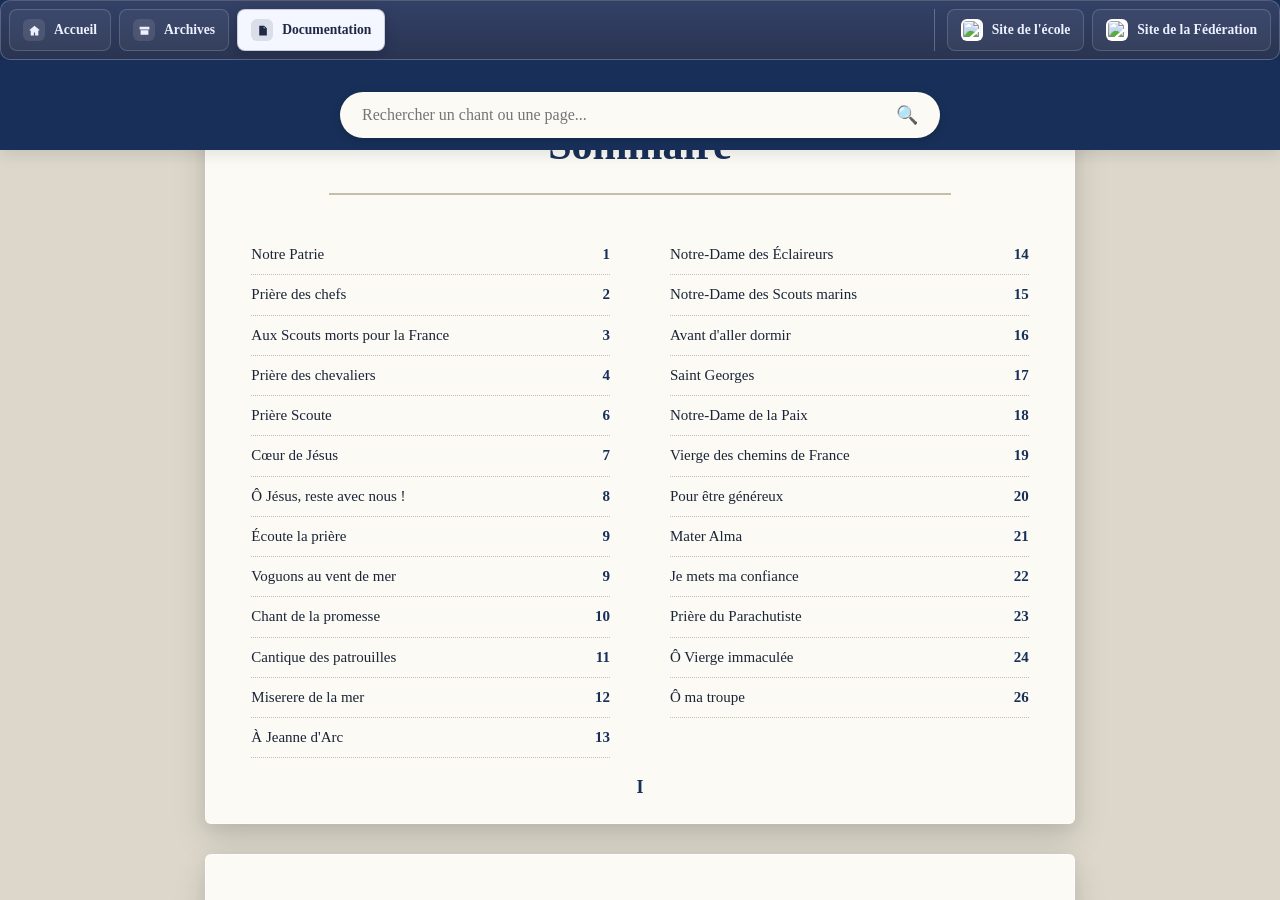
==== index.html @ a735a436 "Add files via upload" ====
<!DOCTYPE html>
<html lang="fr">
<head>
    <meta charset="UTF-8">
    <meta name="viewport" content="width=device-width, initial-scale=1.0">
    <title>Carnet de Chants</title>
    <link href="https://fonts.googleapis.com/css2?family=Cormorant+Garamond:wght@400;600;700&family=Inter:wght@400;500;600&display=swap" rel="stylesheet">
    <link rel="stylesheet" href="style.css">
</head>
<body>

    <div id="global-header">
        <!-- Navigation principale -->
        <nav class="wrap-nav" data-current-tab="" aria-label="Navigation principale">
          <div class="bar">
            <a class="tab" data-tab="accueil" href="https://sites.google.com/fsggb.fr/info/" target="_blank" rel="noopener">
              <span class="icon"><svg viewBox="0 0 24 24"><path d="M12 3.1 2.6 10.9l1.2 1.4L5 11.4V21h5.9v-5.4h2.2V21H19v-9.6l1.2.9 1.2-1.4z"/></svg></span>
              Accueil
            </a>
            <a class="tab" data-tab="archives" href="https://sites.google.com/fsggb.fr/archives" target="_blank" rel="noopener">
              <span class="icon"><svg viewBox="0 0 24 24"><path d="M3 5h18v5H3zm1.8 6.4h14.4V20H4.8zm3.1 2.5h8.2v1.9H7.9z"/></svg></span>
              Archives
            </a>
            <a class="tab active" data-tab="documentation" href="https://sites.google.com/fsggb.fr/documentation" target="_blank" rel="noopener">
              <span class="icon"><svg viewBox="0 0 24 24"><path d="M6 3h9l5 5v13H6zm8.2 1.9V8h3.1zM8.6 12h8v1.8h-8zm0 3.3h8v1.8h-8z"/></svg></span>
              Documentation
            </a>
            <div class="ext">
              <a class="tab" data-tab="ecole" href="https://www.saintjosephdescarmes.com/" target="_blank" rel="noopener">
                <img class="logo" src="https://static.wixstatic.com/media/c1f88d_ea9f645e9d5b4d5fb80744d1d2a43fbb~mv2.png/v1/fill/w_44,h_48,al_c,q_85,enc_avif,quality_auto/blason%20fond%20transparent_edited.png" alt="Logo école" loading="lazy" decoding="async" width="22" height="22">
                Site de l'école
              </a>
              <a class="tab" data-tab="federation" href="https://www.fsggb.fr/" target="_blank" rel="noopener">
                <img class="logo" src="https://lh3.googleusercontent.com/pw/AP1GczNBrfpjXkpFikCrTgKqBGB5MCIlU2fSS-lP45c-ID_UHqP3mad46USRfqCfzhE2JOVqt4RFVnNC8YI7zaskkyMTv8Zq28-xGaRh8cndsnmm9ZydS87qytOutC0ZYOpWlbBFKVQTRl_7G-W9Nv-JzvqJ=w299-h296-s-no-gm?authuser=0" alt="Logo Fédération" loading="lazy" decoding="async" width="22" height="22">
                Site de la Fédération
              </a>
            </div>
          </div>
        </nav>

        <!-- Barre de recherche -->
        <header class="search-bar">
            <div class="search-container">
                <input type="text" id="search-input" placeholder="Rechercher un chant ou une page...">
                <button id="search-btn">🔍</button>
            </div>
            <!-- Search Results (hidden by default) -->
            <div id="search-results" class="search-results hidden"></div>
        </header>
    </div>

    

    

    <!-- Modal pour afficher la vidéo YouTube -->
    <div id="youtube-modal" class="youtube-modal hidden">
        <div class="modal-content">
            <span id="close-modal" class="close-modal">&times;</span>
            <div id="modal-title" class="modal-title">Titre du chant</div>
            <div id="youtube-iframe-container" class="youtube-iframe-container"></div>
        </div>
    </div>

    <!-- Conteneur principal (scroll-snapping) -->
    <main id="book-container" class="book-container">
        <!-- Le sommaire et les pages seront injectés ici par app.js -->
    </main>

    <!-- Panneau de contrôle flottant -->
    <div id="floating-controls" class="floating-controls hidden-control">
        <div class="controls-current-song">
            <span class="music-icon">🎵</span>
            <span id="current-song-title">Sélectionnez un chant</span>
        </div>
        <div class="controls-buttons">
            <button id="floating-play-btn" class="control-btn-play" title="Écouter le chant actuel">
                <span>▶</span> Écouter
            </button>
            <div class="column-selector">
                <span class="selector-label">Colonnes :</span>
                <button class="col-btn active" data-cols="default">Auto</button>
                <button class="col-btn" data-cols="1">1</button>
                <button class="col-btn" data-cols="2">2</button>
                <button class="col-btn" data-cols="3">3</button>
            </div>
        </div>
    </div>

    <script src="https://www.youtube.com/iframe_api"></script>

    <script src="public/audio-map.js"></script>
    <script src="public/songs-index.js"></script>
    <script src="public/pages-index.js"></script>
    <script src="public/page-content.js"></script>
    
    <script src="app.js"></script>
</body>
</html>
---- style.css ----
:root {
    --bg-color: #dcd7ca; /* Fond de l'écran (hors page) : beige neutre et doux */
    --page-bg: #fcfaf5; /* Beige très clair pour la feuille de papier */
    --text-color: #1a2536; /* Bleu très foncé pour le texte */
    --accent-color: #183059; /* Bleu classique soutenu */
    --secondary-color: #c5bead; /* Beige sombre pour les bordures */
    --white: #ffffff;
    --font-title: 'Times New Roman', Times, 'Times New Roman PS', 'TimesNewRomanPSMT', serif;
    --font-text: 'Times New Roman', Times, 'Times New Roman PS', 'TimesNewRomanPSMT', serif;
}

* {
    box-sizing: border-box;
    margin: 0;
    padding: 0;
}

body {
    font-family: var(--font-text);
    background-color: var(--bg-color);
    color: var(--text-color);
    overflow: hidden; 
    height: 100vh;
}

/* Header & Search Bar */
.search-bar {
    width: 100%;
    background-color: var(--accent-color);
    padding: 12px 20px;
    display: flex;
    flex-direction: column;
    align-items: center;
}

.search-container {
    display: flex;
    width: 100%;
    max-width: 600px;
    background: var(--page-bg);
    border: 2px solid rgba(255,255,255,0.2);
    border-radius: 30px;
    overflow: hidden;
    box-shadow: 0 2px 10px rgba(0,0,0,0.2);
}

.search-container input {
    flex: 1;
    border: none;
    padding: 12px 20px;
    font-size: 16px;
    background: transparent;
    outline: none;
    color: var(--text-color);
    font-family: var(--font-text);
}

.search-container button {
    background: transparent;
    border: none;
    padding: 0 20px;
    cursor: pointer;
    font-size: 18px;
}

.search-results {
    position: absolute;
    top: 65px;
    width: calc(100% - 40px);
    max-width: 600px;
    background: var(--page-bg);
    border: 1px solid var(--secondary-color);
    border-radius: 12px;
    max-height: 350px;
    overflow-y: auto;
    box-shadow: 0 10px 25px rgba(0,0,0,0.2);
    z-index: 101;
}

.search-results.hidden {
    display: none;
}

.search-item {
    padding: 12px 20px;
    border-bottom: 1px solid var(--secondary-color);
    cursor: pointer;
    display: flex;
    justify-content: space-between;
    align-items: center;
    transition: background 0.2s;
}

.search-item:hover {
    background: rgba(0,0,0,0.03);
}

.search-item-title {
    font-weight: 500;
    font-size: 15px;
}

.search-item-page {
    font-size: 13px;
    color: var(--accent-color);
    font-weight: 700;
}

/* Audio Player */
.audio-player {
    width: 100%;
    max-width: 600px;
    background: var(--page-bg);
    color: var(--text-color);
    padding: 10px;
    border-radius: 8px;
    margin-top: 15px;
    position: relative;
    box-shadow: 0 4px 15px rgba(0,0,0,0.3);
}

.audio-player.hidden {
    display: none;
}

.audio-title {
    font-family: var(--font-title);
    font-size: 18px;
    text-align: center;
    margin-bottom: 8px;
    font-weight: bold;
    color: var(--accent-color);
}

.close-btn {
    position: absolute;
    top: 5px;
    right: 15px;
    background: none;
    border: none;
    color: var(--text-color);
    font-size: 24px;
    cursor: pointer;
}

.audio-controls {
    display: flex;
    justify-content: center;
    align-items: center;
    gap: 15px;
    padding-bottom: 5px;
}

.ctrl-btn {
    background: var(--accent-color);
    color: var(--white);
    border: none;
    border-radius: 50%;
    width: 35px;
    height: 35px;
    font-size: 16px;
    cursor: pointer;
    display: flex;
    justify-content: center;
    align-items: center;
    transition: transform 0.1s, background 0.2s;
}

.ctrl-btn:hover {
    transform: scale(1.05);
    background: #112544;
}

#audio-time {
    font-family: var(--font-text);
    font-size: 14px;
    font-weight: 500;
    color: var(--text-color);
    min-width: 80px;
    text-align: right;
}

/* Book Container with Scroll Snapping */
.book-container {
    height: 100vh;
    overflow-y: scroll;
    scroll-snap-type: y mandatory;
    padding-top: 140px; /* global header height + padding */
    padding-bottom: 40px;
    scroll-behavior: smooth;
}

/* Page Style (Encadré - Format A5 Paysage + 2cm de largeur) */
.page {
    width: 23cm;
    min-height: 14.8cm; /* A5 Paysage (14.8cm) */
    max-width: 95vw;
    margin: 30px auto;
    scroll-snap-align: center;
    padding: 35px 45px 55px 45px; /* Augmenté le padding bas pour la pagination */
    display: flex;
    flex-direction: column;
    position: relative;
    background-color: var(--page-bg);
    /* Effet papier premium avec relief */
    box-shadow: 0 15px 35px rgba(0,0,0,0.12), 0 5px 15px rgba(0,0,0,0.06);
    border: 1px solid rgba(255,255,255,0.7);
    border-radius: 6px;
    transition: transform 0.3s ease;
}

.page-content-wrapper {
    flex: 1;
    overflow-y: visible; /* Laisse le contenu s'étendre naturellement sans coupure ni scrollbar */
    padding-bottom: 10px;
    font-size: 15.5px;
    line-height: 1.55;
    display: flex;
    flex-direction: column;
    justify-content: center; /* Centrage vertical du chant */
}

/* Scrollbar très discrète pour le contenu interne */
.page-content-wrapper::-webkit-scrollbar {
    width: 4px;
}
.page-content-wrapper::-webkit-scrollbar-thumb {
    background-color: var(--secondary-color);
    border-radius: 4px;
}

/* Pagination en bas de page */
.page-number {
    position: absolute;
    bottom: 25px;
    left: 0;
    width: 100%;
    text-align: center;
    font-family: var(--font-title);
    font-size: 18px;
    color: var(--accent-color);
    font-weight: bold;
}

/* Sommaire avec 2 colonnes */
.sommaire-title {
    font-family: var(--font-title);
    font-size: 42px;
    text-align: center;
    color: var(--accent-color);
    margin-bottom: 40px;
    border-bottom: 2px solid var(--secondary-color);
    padding-bottom: 15px;
    width: 80%;
    margin-left: auto;
    margin-right: auto;
}

.sommaire-list {
    list-style: none;
    column-count: 2;
    column-gap: 60px;
}

/* Passer à 1 colonne sur petits écrans */
@media (max-width: 900px) {
    .sommaire-list {
        column-count: 1;
    }
    .page {
        aspect-ratio: auto;
        height: auto;
        min-height: 60vh;
        width: 95%;
        max-width: 100%;
        max-height: none;
        padding: 30px 20px 50px 20px; /* Augmenté padding bas pour pagination sur mobile */
        margin: 15px auto;
    }
    .page-content-wrapper {
        overflow-y: visible; /* Laisse le contenu s'étendre naturellement */
        justify-content: flex-start;
    }
}

.sommaire-item {
    display: flex;
    justify-content: space-between;
    padding: 8px 0;
    border-bottom: 1px dotted var(--secondary-color);
    break-inside: avoid; /* Évite de couper un élément entre deux colonnes */
    page-break-inside: avoid;
    align-items: baseline;
}

.sommaire-item a {
    color: var(--text-color);
    text-decoration: none;
    font-family: var(--font-text);
    font-size: 15px;
    transition: color 0.2s;
    flex: 1;
    padding-right: 10px;
}

.sommaire-item a:hover {
    color: var(--accent-color);
    font-weight: 600;
}

.sommaire-page {
    color: var(--accent-color);
    font-weight: 700;
    font-size: 15px;
}

/* Dynamic Classes from page-content.json */
.song-title {
    font-family: var(--font-title);
    font-size: 32px;
    text-align: center;
    color: var(--accent-color);
    margin: 25px 0 15px 0;
    cursor: pointer;
    text-decoration: none;
    display: block;
    transition: opacity 0.2s;
}
.song-title:hover {
    opacity: 0.7;
}

.citation {
    font-style: italic;
    color: #4a5568;
    text-align: center;
    margin-bottom: 25px;
    font-size: 15px;
    padding: 0 40px;
}

.owner-line {
    border-bottom: 1px solid var(--secondary-color);
    width: 40%;
    margin: 0 auto;
}

/* Boutons audio sous le titre */
.song-play-container {
    text-align: center;
    margin: -5px 0 15px 0;
}

.song-play-btn {
    background: transparent;
    border: 1px solid var(--accent-color);
    color: var(--accent-color);
    padding: 6px 15px;
    border-radius: 20px;
    cursor: pointer;
    font-size: 13.5px;
    font-family: var(--font-text);
    font-weight: bold;
    display: inline-flex;
    align-items: center;
    gap: 6px;
    transition: all 0.2s ease;
}

.song-play-btn span {
    font-size: 10px;
}

.song-play-btn:hover {
    background: var(--accent-color);
    color: var(--white);
    transform: scale(1.03);
}

.song-play-btn.search-btn {
    border-color: #5a6578;
    color: #5a6578;
}

.song-play-btn.search-btn:hover {
    background: #5a6578;
    color: var(--white);
    border-color: #5a6578;
}

/* Modal pour le lecteur YouTube */
.youtube-modal {
    position: fixed;
    top: 0;
    left: 0;
    width: 100vw;
    height: 100vh;
    background-color: rgba(15, 23, 42, 0.6); /* Fond sombre transparent */
    backdrop-filter: blur(8px); /* Effet flou glassmorphism */
    display: flex;
    justify-content: center;
    align-items: center;
    z-index: 1000;
    transition: opacity 0.3s ease;
}

.youtube-modal.hidden {
    display: none !important;
}

.modal-content {
    background-color: var(--page-bg);
    border-radius: 12px;
    max-width: 640px;
    width: 90%;
    box-shadow: 0 25px 50px rgba(0, 0, 0, 0.25);
    border: 1px solid rgba(255, 255, 255, 0.3);
    padding: 25px 30px 30px 30px;
    position: relative;
    animation: modalAppear 0.3s cubic-bezier(0.34, 1.56, 0.64, 1);
}

@keyframes modalAppear {
    from {
        transform: scale(0.92);
        opacity: 0;
    }
    to {
        transform: scale(1);
        opacity: 1;
    }
}

.close-modal {
    position: absolute;
    top: 15px;
    right: 20px;
    font-size: 28px;
    font-weight: bold;
    cursor: pointer;
    color: var(--text-color);
    transition: color 0.2s ease;
}

.close-modal:hover {
    color: #e53e3e;
}

.modal-title {
    font-family: var(--font-title);
    font-size: 24px;
    font-weight: bold;
    color: var(--accent-color);
    margin-bottom: 20px;
    padding-right: 30px;
    border-bottom: 1px solid var(--secondary-color);
    padding-bottom: 10px;
    text-align: center;
}

.youtube-iframe-container {
    width: 100%;
    aspect-ratio: 16 / 9;
    border-radius: 8px;
    overflow: hidden;
    background: #000;
    box-shadow: 0 4px 12px rgba(0, 0, 0, 0.15);
}

.section-divider {
    text-align: center;
    height: 100%;
    display: flex;
    flex-direction: column;
    justify-content: center;
    align-items: center;
}
.section-divider-title {
    font-family: var(--font-title);
    font-size: 46px;
    color: var(--accent-color);
    margin: 20px 0;
    letter-spacing: 2px;
}
.section-divider-line {
    border-bottom: 3px solid var(--accent-color);
    width: 150px;
    margin: 20px auto;
}

/* --- Structure interne des pages (Reprise stricte du PDF) --- */

/* Force single-column for pages where multi-column caused overflow */
.one-column {
    display: block !important;
    column-count: 1 !important;
    margin-top: 15px;
}
.one-column .column,
.one-column .col-3 {
    flex: none;
    width: 100%;
}

.two-columns, .columns, .two-column {
    column-count: 2;
    column-gap: 40px;
    margin-top: 15px;
    display: block;
}

.three-columns, .three-column {
    column-count: 3;
    column-gap: 20px;
    margin-top: 15px;
    display: block;
}

.column, .col-3 {
    flex: 1;
}

.refrain {
    font-style: italic;
    font-weight: 500;
    margin: 20px 0;
    padding-left: 30px;
    border-left: 3px solid var(--accent-color);
    color: #2d3748;
}

.refrain-label {
    display: block;
    font-weight: bold;
    margin-bottom: 5px;
    color: var(--accent-color);
}

.verse {
    margin-bottom: 20px;
    position: relative;
    padding-left: 30px;
}

.verse-number {
    position: absolute;
    left: 0;
    top: 0;
    font-weight: bold;
    color: var(--accent-color);
}

.bis {
    font-style: italic;
    color: #718096;
    margin-left: 10px;
}

.author {
    text-align: right;
    font-style: italic;
    font-size: 14px;
    color: #4a5568;
    margin-top: 20px;
}

.instruction {
    font-style: italic;
    font-weight: bold;
    color: #e53e3e;
    margin: 10px 0;
}

.prayer {
    text-align: center;
    margin: 20px 40px;
    font-family: var(--font-title);
    font-size: 18px;
    line-height: 1.6;
}

.song-separator {
    text-align: center;
    margin: 30px 0;
    color: var(--secondary-color);
}

.song-separator-icon {
    font-size: 24px;
}

.very-compact .verse {
    margin-bottom: 10px;
    line-height: 1.3;
}

/* Responsive columns */
@media (max-width: 900px) {
    .two-columns, .columns, .three-columns, .three-column, .two-column {
        flex-direction: column;
        gap: 15px;
    }
}

/* --- Dynamic Column Layout Switching --- */
.book-cols-1 .page:not(#sommaire):not([id^="sommaire"]):not(.section-page) .page-content-wrapper {
    column-count: 1 !important;
}

.book-cols-2 .page:not(#sommaire):not([id^="sommaire"]):not(.section-page) .page-content-wrapper {
    column-count: 2 !important;
    column-gap: 45px !important;
}

.book-cols-3 .page:not(#sommaire):not([id^="sommaire"]):not(.section-page) .page-content-wrapper {
    column-count: 3 !important;
    column-gap: 30px !important;
}

/* Ensure headings, play buttons, citations, etc. span all columns */
.book-cols-2 .song-title, .book-cols-3 .song-title,
.book-cols-2 .song-play-container, .book-cols-3 .song-play-container,
.book-cols-2 .citation, .book-cols-3 .citation,
.book-cols-2 .author, .book-cols-3 .author,
.book-cols-2 .owner-line, .book-cols-3 .owner-line,
.book-cols-2 .song-separator, .book-cols-3 .song-separator {
    column-span: all;
    -webkit-column-span: all;
}

/* Prevent list items, verses, refrains, etc. from breaking inside a column */
.book-cols-2 .verse, .book-cols-3 .verse,
.book-cols-2 .refrain, .book-cols-3 .refrain,
.book-cols-2 .prayer, .book-cols-3 .prayer {
    break-inside: avoid;
    -webkit-column-break-inside: avoid;
    page-break-inside: avoid;
}

/* Flatten hardcoded two-column structures when columns are explicitly overridden */
.book-cols-1 .two-columns, .book-cols-2 .two-columns, .book-cols-3 .two-columns,
.book-cols-1 .columns, .book-cols-2 .columns, .book-cols-3 .columns,
.book-cols-1 .two-column, .book-cols-2 .two-column, .book-cols-3 .two-column {
    display: block !important;
}
.book-cols-1 .column, .book-cols-2 .column, .book-cols-3 .column,
.book-cols-1 .col-3, .book-cols-2 .col-3, .book-cols-3 .col-3 {
    display: block !important;
    width: 100% !important;
}

/* --- Floating Controls Panel --- */
.floating-controls {
    position: fixed;
    bottom: 25px;
    right: 25px;
    background: rgba(252, 250, 245, 0.85); /* Page-bg with opacity */
    backdrop-filter: blur(12px);
    -webkit-backdrop-filter: blur(12px);
    border: 1px solid rgba(24, 48, 89, 0.2); /* Accent-color with opacity */
    border-radius: 16px;
    padding: 12px 18px;
    box-shadow: 0 10px 30px rgba(0, 0, 0, 0.12);
    z-index: 999;
    display: flex;
    flex-direction: column;
    gap: 8px;
    width: 320px;
    transition: all 0.3s ease;
    font-family: var(--font-text);
}

.floating-controls.hidden-control {
    opacity: 0;
    pointer-events: none;
    transform: translateY(20px);
}

.controls-current-song {
    display: flex;
    align-items: center;
    gap: 8px;
    border-bottom: 1px solid rgba(24, 48, 89, 0.1);
    padding-bottom: 6px;
}

.music-icon {
    font-size: 16px;
}

#current-song-title {
    font-family: var(--font-title);
    font-size: 14px;
    font-weight: bold;
    color: var(--accent-color);
    white-space: nowrap;
    overflow: hidden;
    text-overflow: ellipsis;
    flex: 1;
}

.controls-buttons {
    display: flex;
    align-items: center;
    justify-content: space-between;
    gap: 12px;
}

.control-btn-play {
    background: var(--accent-color);
    color: var(--white);
    border: none;
    border-radius: 20px;
    padding: 6px 14px;
    cursor: pointer;
    font-size: 13px;
    font-weight: bold;
    display: inline-flex;
    align-items: center;
    gap: 6px;
    transition: all 0.2s ease;
}

.control-btn-play:hover {
    background: #112544;
    transform: scale(1.03);
}

.column-selector {
    display: flex;
    align-items: center;
    gap: 3px;
    background: rgba(0, 0, 0, 0.04);
    padding: 2px;
    border-radius: 20px;
}

.selector-label {
    font-size: 11px;
    font-weight: bold;
    color: #5a6578;
    margin-left: 6px;
    margin-right: 4px;
}

.col-btn {
    background: transparent;
    border: none;
    padding: 3px 7px;
    font-size: 11px;
    font-weight: bold;
    color: var(--text-color);
    cursor: pointer;
    border-radius: 12px;
    transition: all 0.15s;
}

.col-btn:hover {
    background: rgba(0, 0, 0, 0.05);
}

.col-btn.active {
    background: var(--accent-color);
    color: var(--white);
}

@media (max-width: 600px) {
    .floating-controls {
        left: 20px;
        right: 20px;
        width: auto;
        bottom: 20px;
    }
}


/* --- Navigation Top Bar --- */
.wrap-nav {width:100%;overflow:hidden;margin-bottom:20px;}
.bar {display:flex;align-items:center;flex-wrap:nowrap;gap:8px;width:max-content;min-width:100%;padding:8px;border-radius:10px;border:1px solid rgba(255,255,255,.2);background:linear-gradient(180deg,#334167,#2a3452);box-shadow:0 8px 18px rgba(9,12,22,.22);transform-origin:left top}
.tab {display:inline-flex;align-items:center;gap:9px;padding:9px 13px;border-radius:8px;border:1px solid rgba(255,255,255,.16);background:rgba(255,255,255,.05);color:#edf1ff;text-decoration:none;font-weight:700;font-size:.85rem;white-space:nowrap}
.tab:hover {background:rgba(255,255,255,.14)}
.tab.active {background:#f4f7ff;color:#1f2944;border-color:rgba(34,44,69,.2);box-shadow:0 4px 12px rgba(6,11,24,.2)}
.icon {width:22px;height:22px;border-radius:6px;background:rgba(255,255,255,.1);display:inline-flex;align-items:center;justify-content:center;flex-shrink:0}
.tab.active .icon {background:rgba(34,44,69,.12)}
.icon svg {width:13px;height:13px;fill:currentColor}
.logo {width:22px;height:22px;padding:2px;border-radius:6px;object-fit:contain;background:#fff;flex-shrink:0}
.ext {margin-left:auto;padding-left:12px;border-left:1px solid rgba(255,255,255,.25);display:flex;gap:8px}

#global-header {
    position: fixed;
    top: 0;
    left: 0;
    width: 100%;
    z-index: 1000;
    background-color: var(--accent-color);
    box-shadow: 0 4px 15px rgba(0,0,0,0.1);
    display: flex;
    flex-direction: column;
}
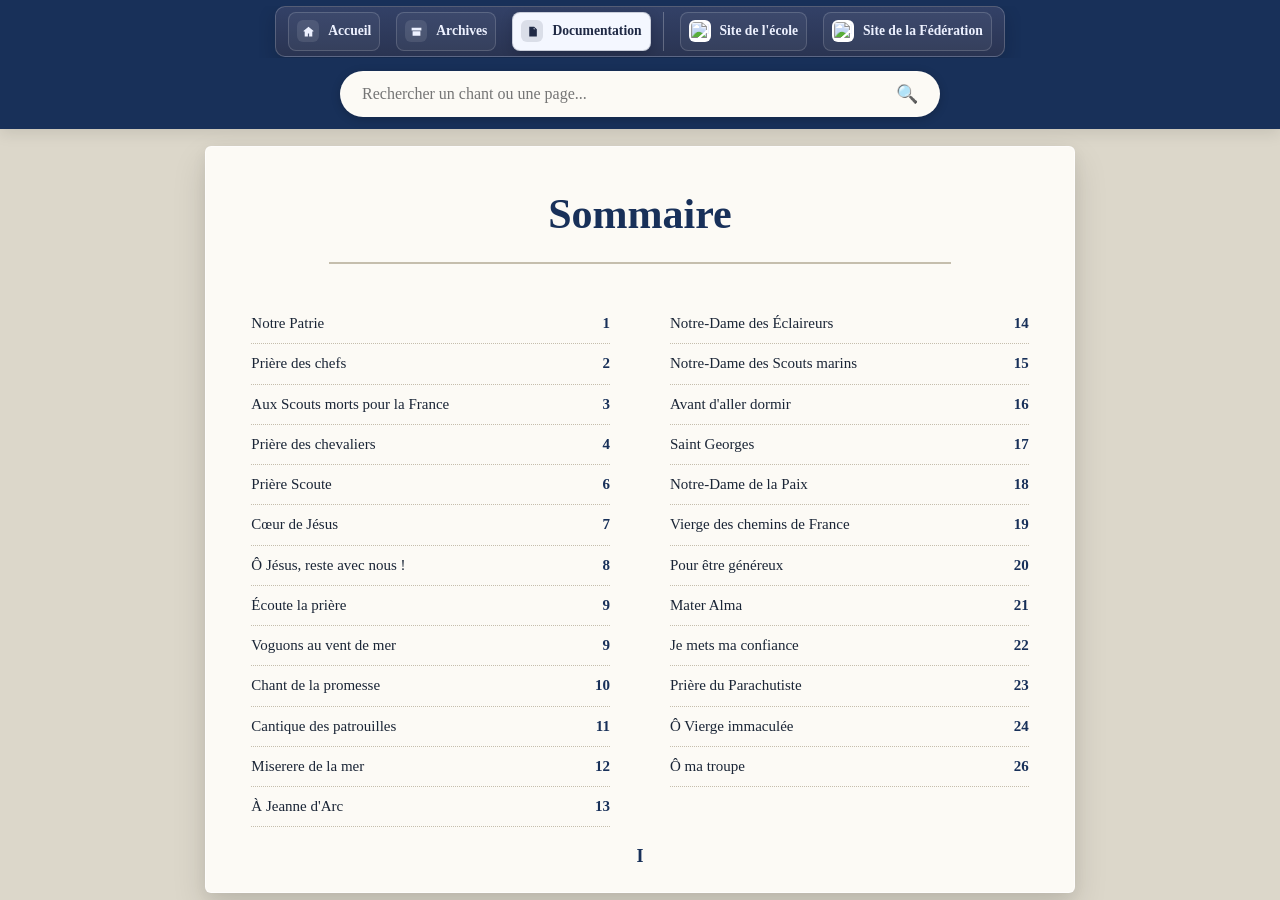
==== commit 71ce5c49: "Add files via upload" ====
--- a/index.html
+++ b/index.html
@@ -6,10 +6,32 @@
     <title>Carnet de Chants</title>
     <link href="https://fonts.googleapis.com/css2?family=Cormorant+Garamond:wght@400;600;700&family=Inter:wght@400;500;600&display=swap" rel="stylesheet">
     <link rel="stylesheet" href="style.css">
+    <style>
+      /* Use the same side spacing as the search bar and avoid a hard 100px margin.
+        Allow horizontal scrolling if tabs overflow so nothing gets hidden. */
+      /* Center the nav and give it a limited max width so it floats with side margins */
+      .wrap-nav { width: auto !important; padding: 0 1rem !important; margin: 0.35rem auto !important; box-sizing: border-box; }
+      .wrap-nav .bar { width: 100% !important; max-width: 1500px !important; margin: 0 auto !important; padding: 0.35rem 0.5rem !important; display: flex; align-items: center; justify-content: space-between; overflow-x: auto; -webkit-overflow-scrolling: touch; }
+
+      /* Reduce the space between the tab bar and the search bar */
+      .search-bar { margin-top: 0.25rem !important; padding-top: 0.25rem !important; }
+
+      /* Remove side padding on header container so nav reaches edges */
+      #global-header { padding-left: 0 !important; padding-right: 0 !important; }
+
+      /* Slightly tighten tab spacing and ensure tabs are visible (scroll if needed) */
+      .wrap-nav .bar .tab { margin: 0 0.25rem !important; padding: 0.45rem 0.5rem !important; white-space: nowrap; flex-shrink: 0; }
+    </style>
 </head>
 <body>
 
     <div id="global-header">
+        <!-- <h1 class="app-title" style="text-align:center; color:#ffffff; font-family:'Cormorant Garamond', serif; font-weight:800; font-size:3rem; margin:0.2rem 0;">
+          <span style="vertical-align:middle;">Carnet de Chants</span>
+        </h1>
+        <h2 class="app-title" style="text-align:center; color:#ffffff; font-family:'Cormorant Garamond', serif; font-weight:700; font-size:1rem; margin:0.2rem 0;">
+          <span style="vertical-align:middle;">Troupe Saint Elme</span>
+        </h2> -->
         <!-- Navigation principale -->
         <nav class="wrap-nav" data-current-tab="" aria-label="Navigation principale">
           <div class="bar">
@@ -95,5 +117,31 @@
     <script src="public/page-content.js"></script>
     
     <script src="app.js"></script>
+    <script>
+      (function adjustBookOffset(){
+        const header = document.getElementById('global-header');
+        const book = document.getElementById('book-container');
+        if (!header || !book) return;
+        function update(){
+          const h = Math.ceil(header.getBoundingClientRect().height);
+          // add small gap so the title isn't flush against the header
+          const gap = 8;
+          book.style.paddingTop = (h + gap) + 'px';
+          book.style.scrollPaddingTop = (h + gap) + 'px';
+        }
+        window.addEventListener('resize', update);
+        window.addEventListener('load', update);
+        document.addEventListener('DOMContentLoaded', update);
+        if (window.ResizeObserver) {
+          try {
+            const ro = new ResizeObserver(update);
+            ro.observe(header);
+          } catch (e) {
+            // ignore if ResizeObserver not available or errors
+          }
+        }
+        update();
+      })();
+    </script>
 </body>
 </html>
--- a/style.css
+++ b/style.css
@@ -1,4 +1,4 @@
-:root {
+ :root {
     --bg-color: #dcd7ca; /* Fond de l'écran (hors page) : beige neutre et doux */
     --page-bg: #fcfaf5; /* Beige très clair pour la feuille de papier */
     --text-color: #1a2536; /* Bleu très foncé pour le texte */
@@ -31,6 +31,7 @@
     display: flex;
     flex-direction: column;
     align-items: center;
+    position: relative;
 }
 
 .search-container {
@@ -65,8 +66,10 @@
 
 .search-results {
     position: absolute;
-    top: 65px;
-    width: calc(100% - 40px);
+    top: calc(100% + 8px);
+    left: 50%;
+    transform: translateX(-50%);
+    width: min(600px, calc(100% - 40px));
     max-width: 600px;
     background: var(--page-bg);
     border: 1px solid var(--secondary-color);
@@ -347,8 +350,7 @@
 
 /* Boutons audio sous le titre */
 .song-play-container {
-    text-align: center;
-    margin: -5px 0 15px 0;
+    display: none;
 }
 
 .song-play-btn {
@@ -486,6 +488,86 @@
     border-bottom: 3px solid var(--accent-color);
     width: 150px;
     margin: 20px auto;
+}
+
+.toc-page {
+    display: flex;
+    flex-direction: column;
+    gap: 16px;
+    height: 100%;
+}
+
+.toc-title {
+    font-family: var(--font-title);
+    font-size: 34px;
+    text-align: center;
+    color: var(--accent-color);
+    letter-spacing: 1px;
+}
+
+.toc-columns {
+    display: flex;
+    gap: 24px;
+    flex: 1;
+}
+
+.toc-column {
+    flex: 1;
+    display: flex;
+    flex-direction: column;
+    gap: 4px;
+    font-size: 14px;
+    line-height: 1.35;
+}
+
+.toc-line {
+    display: flex;
+    justify-content: space-between;
+    gap: 10px;
+}
+
+.toc-link {
+    color: inherit;
+    text-decoration: none;
+}
+
+.toc-link:hover {
+    text-decoration: underline;
+}
+
+.toc-page-num {
+    font-weight: 700;
+    color: var(--accent-color);
+}
+
+.toc-section {
+    font-weight: 700;
+    margin-top: 6px;
+    color: var(--accent-color);
+}
+
+.toc-raw {
+    font-size: 14px;
+    line-height: 1.35;
+}
+
+.page-raw-text {
+    font-size: 14px;
+    line-height: 1.45;
+    white-space: normal;
+}
+
+.page-illustration {
+    display: flex;
+    align-items: center;
+    justify-content: center;
+    height: 100%;
+}
+
+.page-illustration img {
+    max-width: 100%;
+    max-height: 100%;
+    object-fit: contain;
 }
 
 /* --- Structure interne des pages (Reprise stricte du PDF) --- */
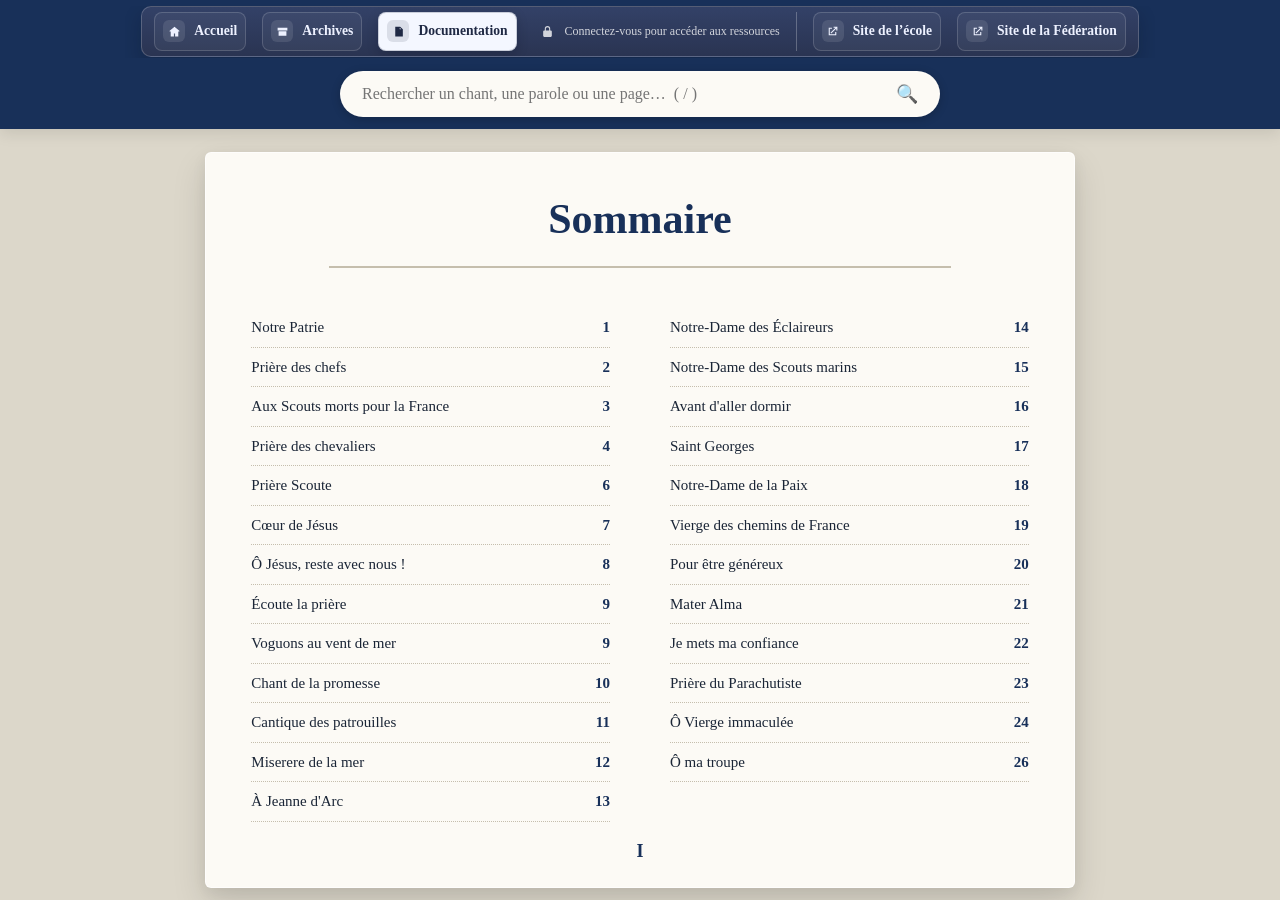
==== commit b4056113: "Carnet : version GitHub alignée sur la version Apps Script - textes des pages reconstruits d'après l" ====
--- a/index.html
+++ b/index.html
@@ -1,147 +1,77 @@
-<!DOCTYPE html>
-<html lang="fr">
-<head>
-    <meta charset="UTF-8">
-    <meta name="viewport" content="width=device-width, initial-scale=1.0">
-    <title>Carnet de Chants</title>
-    <link href="https://fonts.googleapis.com/css2?family=Cormorant+Garamond:wght@400;600;700&family=Inter:wght@400;500;600&display=swap" rel="stylesheet">
-    <link rel="stylesheet" href="style.css">
-    <style>
-      /* Use the same side spacing as the search bar and avoid a hard 100px margin.
-        Allow horizontal scrolling if tabs overflow so nothing gets hidden. */
-      /* Center the nav and give it a limited max width so it floats with side margins */
-      .wrap-nav { width: auto !important; padding: 0 1rem !important; margin: 0.35rem auto !important; box-sizing: border-box; }
-      .wrap-nav .bar { width: 100% !important; max-width: 1500px !important; margin: 0 auto !important; padding: 0.35rem 0.5rem !important; display: flex; align-items: center; justify-content: space-between; overflow-x: auto; -webkit-overflow-scrolling: touch; }
-
-      /* Reduce the space between the tab bar and the search bar */
-      .search-bar { margin-top: 0.25rem !important; padding-top: 0.25rem !important; }
-
-      /* Remove side padding on header container so nav reaches edges */
-      #global-header { padding-left: 0 !important; padding-right: 0 !important; }
-
-      /* Slightly tighten tab spacing and ensure tabs are visible (scroll if needed) */
-      .wrap-nav .bar .tab { margin: 0 0.25rem !important; padding: 0.45rem 0.5rem !important; white-space: nowrap; flex-shrink: 0; }
-    </style>
-</head>
-<body>
-
-    <div id="global-header">
-        <!-- <h1 class="app-title" style="text-align:center; color:#ffffff; font-family:'Cormorant Garamond', serif; font-weight:800; font-size:3rem; margin:0.2rem 0;">
-          <span style="vertical-align:middle;">Carnet de Chants</span>
-        </h1>
-        <h2 class="app-title" style="text-align:center; color:#ffffff; font-family:'Cormorant Garamond', serif; font-weight:700; font-size:1rem; margin:0.2rem 0;">
-          <span style="vertical-align:middle;">Troupe Saint Elme</span>
-        </h2> -->
-        <!-- Navigation principale -->
-        <nav class="wrap-nav" data-current-tab="" aria-label="Navigation principale">
-          <div class="bar">
-            <a class="tab" data-tab="accueil" href="https://sites.google.com/fsggb.fr/info/" target="_blank" rel="noopener">
-              <span class="icon"><svg viewBox="0 0 24 24"><path d="M12 3.1 2.6 10.9l1.2 1.4L5 11.4V21h5.9v-5.4h2.2V21H19v-9.6l1.2.9 1.2-1.4z"/></svg></span>
-              Accueil
-            </a>
-            <a class="tab" data-tab="archives" href="https://sites.google.com/fsggb.fr/archives" target="_blank" rel="noopener">
-              <span class="icon"><svg viewBox="0 0 24 24"><path d="M3 5h18v5H3zm1.8 6.4h14.4V20H4.8zm3.1 2.5h8.2v1.9H7.9z"/></svg></span>
-              Archives
-            </a>
-            <a class="tab active" data-tab="documentation" href="https://sites.google.com/fsggb.fr/documentation" target="_blank" rel="noopener">
-              <span class="icon"><svg viewBox="0 0 24 24"><path d="M6 3h9l5 5v13H6zm8.2 1.9V8h3.1zM8.6 12h8v1.8h-8zm0 3.3h8v1.8h-8z"/></svg></span>
-              Documentation
-            </a>
-            <div class="ext">
-              <a class="tab" data-tab="ecole" href="https://www.saintjosephdescarmes.com/" target="_blank" rel="noopener">
-                <img class="logo" src="https://static.wixstatic.com/media/c1f88d_ea9f645e9d5b4d5fb80744d1d2a43fbb~mv2.png/v1/fill/w_44,h_48,al_c,q_85,enc_avif,quality_auto/blason%20fond%20transparent_edited.png" alt="Logo école" loading="lazy" decoding="async" width="22" height="22">
-                Site de l'école
-              </a>
-              <a class="tab" data-tab="federation" href="https://www.fsggb.fr/" target="_blank" rel="noopener">
-                <img class="logo" src="https://lh3.googleusercontent.com/pw/AP1GczNBrfpjXkpFikCrTgKqBGB5MCIlU2fSS-lP45c-ID_UHqP3mad46USRfqCfzhE2JOVqt4RFVnNC8YI7zaskkyMTv8Zq28-xGaRh8cndsnmm9ZydS87qytOutC0ZYOpWlbBFKVQTRl_7G-W9Nv-JzvqJ=w299-h296-s-no-gm?authuser=0" alt="Logo Fédération" loading="lazy" decoding="async" width="22" height="22">
-                Site de la Fédération
-              </a>
-            </div>
-          </div>
-        </nav>
-
-        <!-- Barre de recherche -->
-        <header class="search-bar">
-            <div class="search-container">
-                <input type="text" id="search-input" placeholder="Rechercher un chant ou une page...">
-                <button id="search-btn">🔍</button>
-            </div>
-            <!-- Search Results (hidden by default) -->
-            <div id="search-results" class="search-results hidden"></div>
-        </header>
-    </div>
-
-    
-
-    
-
-    <!-- Modal pour afficher la vidéo YouTube -->
-    <div id="youtube-modal" class="youtube-modal hidden">
-        <div class="modal-content">
-            <span id="close-modal" class="close-modal">&times;</span>
-            <div id="modal-title" class="modal-title">Titre du chant</div>
-            <div id="youtube-iframe-container" class="youtube-iframe-container"></div>
-        </div>
-    </div>
-
-    <!-- Conteneur principal (scroll-snapping) -->
-    <main id="book-container" class="book-container">
-        <!-- Le sommaire et les pages seront injectés ici par app.js -->
-    </main>
-
-    <!-- Panneau de contrôle flottant -->
-    <div id="floating-controls" class="floating-controls hidden-control">
-        <div class="controls-current-song">
-            <span class="music-icon">🎵</span>
-            <span id="current-song-title">Sélectionnez un chant</span>
-        </div>
-        <div class="controls-buttons">
-            <button id="floating-play-btn" class="control-btn-play" title="Écouter le chant actuel">
-                <span>▶</span> Écouter
-            </button>
-            <div class="column-selector">
-                <span class="selector-label">Colonnes :</span>
-                <button class="col-btn active" data-cols="default">Auto</button>
-                <button class="col-btn" data-cols="1">1</button>
-                <button class="col-btn" data-cols="2">2</button>
-                <button class="col-btn" data-cols="3">3</button>
-            </div>
-        </div>
-    </div>
-
-    <script src="https://www.youtube.com/iframe_api"></script>
-
-    <script src="public/audio-map.js"></script>
-    <script src="public/songs-index.js"></script>
-    <script src="public/pages-index.js"></script>
-    <script src="public/page-content.js"></script>
-    
-    <script src="app.js"></script>
-    <script>
-      (function adjustBookOffset(){
-        const header = document.getElementById('global-header');
-        const book = document.getElementById('book-container');
-        if (!header || !book) return;
-        function update(){
-          const h = Math.ceil(header.getBoundingClientRect().height);
-          // add small gap so the title isn't flush against the header
-          const gap = 8;
-          book.style.paddingTop = (h + gap) + 'px';
-          book.style.scrollPaddingTop = (h + gap) + 'px';
-        }
-        window.addEventListener('resize', update);
-        window.addEventListener('load', update);
-        document.addEventListener('DOMContentLoaded', update);
-        if (window.ResizeObserver) {
-          try {
-            const ro = new ResizeObserver(update);
-            ro.observe(header);
-          } catch (e) {
-            // ignore if ResizeObserver not available or errors
-          }
-        }
-        update();
-      })();
-    </script>
-</body>
-</html>
+<!DOCTYPE html>
+<html lang="fr">
+<head>
+    <meta charset="UTF-8">
+    <meta name="viewport" content="width=device-width, initial-scale=1.0">
+    <meta name="theme-color" content="#183059">
+    <title>Carnet de Chants</title>
+    <link href="https://fonts.googleapis.com/css2?family=Cormorant+Garamond:wght@400;600;700&family=Inter:wght@400;500;600&display=swap" rel="stylesheet">
+    <link rel="stylesheet" href="assets/style.css?v=d36973c7">
+    
+    <style>
+      /* Use the same side spacing as the search bar and avoid a hard 100px margin.
+        Allow horizontal scrolling if tabs overflow so nothing gets hidden. */
+      /* Center the nav and give it a limited max width so it floats with side margins */
+      .wrap-nav { width: auto !important; padding: 0 1rem !important; margin: 0.35rem auto !important; box-sizing: border-box; }
+      .wrap-nav .bar { width: 100% !important; max-width: 1500px !important; margin: 0 auto !important; padding: 0.35rem 0.5rem !important; display: flex; align-items: center; justify-content: space-between; overflow-x: auto; -webkit-overflow-scrolling: touch; }
+
+      /* Reduce the space between the tab bar and the search bar */
+      .search-bar { margin-top: 0.25rem !important; padding-top: 0.25rem !important; }
+
+      /* Remove side padding on header container so nav reaches edges */
+      #global-header { padding-left: 0 !important; padding-right: 0 !important; }
+
+      /* Slightly tighten tab spacing and ensure tabs are visible (scroll if needed) */
+      .wrap-nav .bar .tab { margin: 0 0.25rem !important; padding: 0.45rem 0.5rem !important; white-space: nowrap; flex-shrink: 0; }
+    </style>
+</head>
+<body>
+
+    <div id="global-header">
+        <!-- Navigation principale : onglets lus dans le projet « barre » (mise à jour automatique), rendu par App.html -->
+        <nav class="wrap-nav" id="siteNav" data-current-tab="documentation" aria-label="Navigation principale">
+          <div class="bar" id="siteNavBar"></div>
+        </nav>
+
+        <!-- Barre de recherche -->
+        <header class="search-bar">
+            <div class="search-container">
+                <input type="text" id="search-input" placeholder="Rechercher un chant, une parole ou une page…  ( / )" autocomplete="off" spellcheck="false" aria-label="Rechercher un chant, une parole ou une page" role="combobox" aria-expanded="false" aria-controls="search-results">
+                <button id="search-btn" type="button" aria-label="Rechercher">🔍</button>
+            </div>
+            <!-- Search Results (hidden by default) -->
+            <div id="search-results" class="search-results hidden" role="listbox" aria-label="Résultats"></div>
+        </header>
+    </div>
+
+    <main id="book-container" class="book-container" tabindex="-1">
+        <div id="loading" class="loading-msg">Chargement du carnet…</div>
+    </main>
+
+    <div id="toast" class="toast hidden" role="status" aria-live="polite"></div>
+
+    <!-- Panneau de contrôle flottant -->
+    <div id="floating-controls" class="floating-controls hidden-control">
+        <div class="controls-current-song">
+            <span class="music-icon">🎵</span>
+            <span id="current-song-title">Sélectionnez un chant</span>
+        </div>
+        <div class="controls-buttons">
+            <button id="floating-play-btn" class="control-btn-play" title="Écouter le chant actuel">
+                <span>▶</span> Écouter
+            </button>
+        </div>
+        <div id="floating-audio-panel" class="floating-audio-panel hidden"></div>
+    </div>
+
+    <script>
+      window.CARNET_START_PAGE = Number(new URLSearchParams(location.search).get('p')) || 0;
+      window.CARNET_BASE_URL = location.origin + location.pathname;
+      window.__NAV__ = null;
+      window.CARNET_CFG = {"textPages":[1,2,3,4,6],"ytHost":"https://www.youtube-nocookie.com","playerSource":"hidden","navTab":"documentation","navBase":"https://script.google.com/macros/s/AKfycbw2ZbmN4o1EO5kfj5MLHtzgPXwTEWYU1s3n37ew2WzuGEDtRcXn-jXjxEbi2U0cUI-z/exec","navDomain":"fsggb.fr","navFallback":[{"cle":"accueil","libelle":"Accueil","url":"https://sites.google.com/fsggb.fr/principal/","groupe":"gauche","icone":"maison"},{"cle":"archives","libelle":"Archives","url":"https://sites.google.com/fsggb.fr/archives","groupe":"gauche","icone":"archive"},{"cle":"documentation","libelle":"Documentation","url":"https://sites.google.com/fsggb.fr/documentation","groupe":"gauche","icone":"doc"},{"cle":"ecole","libelle":"Site de l’école","url":"https://www.saintjosephdescarmes.com/","groupe":"droite","icone":"externe"},{"cle":"federation","libelle":"Site de la Fédération","url":"https://www.fsggb.fr/","groupe":"droite","icone":"externe"}],"imgBase":"data/pdf-pages/"};
+      window.CARNET_ANNEX = null;
+    </script>
+    <script src="data/carnet-data.js?v=ed0eeea9"></script>
+    <script src="assets/app.js?v=8f5cab07"></script>
+</body>
+</html>
--- a/assets/style.css
+++ b/assets/style.css
@@ -0,0 +1,1363 @@
+:root {
+    --bg-color: #dcd7ca; /* Fond de l'écran (hors page) : beige neutre et doux */
+    --page-bg: #fcfaf5; /* Beige très clair pour la feuille de papier */
+    --text-color: #1a2536; /* Bleu très foncé pour le texte */
+    --accent-color: #183059; /* Bleu classique soutenu */
+    --secondary-color: #c5bead; /* Beige sombre pour les bordures */
+    --white: #ffffff;
+    --font-title: 'Times New Roman', Times, 'Times New Roman PS', 'TimesNewRomanPSMT', serif;
+    --font-text: 'Times New Roman', Times, 'Times New Roman PS', 'TimesNewRomanPSMT', serif;
+}
+
+* {
+    box-sizing: border-box;
+    margin: 0;
+    padding: 0;
+}
+
+body {
+    font-family: var(--font-text);
+    background-color: var(--bg-color);
+    color: var(--text-color);
+    overflow: hidden; 
+    height: 100vh;
+}
+
+/* Header & Search Bar */
+.search-bar {
+    width: 100%;
+    background-color: var(--accent-color);
+    padding: 12px 20px;
+    display: flex;
+    flex-direction: column;
+    align-items: center;
+    position: relative;
+}
+
+.search-container {
+    display: flex;
+    width: 100%;
+    max-width: 600px;
+    background: var(--page-bg);
+    border: 2px solid rgba(255,255,255,0.2);
+    border-radius: 30px;
+    overflow: hidden;
+    box-shadow: 0 2px 10px rgba(0,0,0,0.2);
+}
+
+.search-container input {
+    flex: 1;
+    border: none;
+    padding: 12px 20px;
+    font-size: 16px;
+    background: transparent;
+    outline: none;
+    color: var(--text-color);
+    font-family: var(--font-text);
+}
+
+.search-container button {
+    background: transparent;
+    border: none;
+    padding: 0 20px;
+    cursor: pointer;
+    font-size: 18px;
+}
+
+.search-results {
+    position: absolute;
+    top: calc(100% + 8px);
+    left: 50%;
+    transform: translateX(-50%);
+    width: min(600px, calc(100% - 40px));
+    max-width: 600px;
+    background: var(--page-bg);
+    border: 1px solid var(--secondary-color);
+    border-radius: 12px;
+    max-height: 350px;
+    overflow-y: auto;
+    box-shadow: 0 10px 25px rgba(0,0,0,0.2);
+    z-index: 101;
+}
+
+.search-results.hidden {
+    display: none;
+}
+
+.search-item {
+    padding: 12px 20px;
+    border-bottom: 1px solid var(--secondary-color);
+    cursor: pointer;
+    display: flex;
+    justify-content: space-between;
+    align-items: center;
+    transition: background 0.2s;
+}
+
+.search-item:hover {
+    background: rgba(0,0,0,0.03);
+}
+
+.search-item-title {
+    font-weight: 500;
+    font-size: 15px;
+}
+
+.search-item-page {
+    font-size: 13px;
+    color: var(--accent-color);
+    font-weight: 700;
+}
+
+/* Audio Player */
+.audio-player {
+    width: 100%;
+    max-width: 600px;
+    background: var(--page-bg);
+    color: var(--text-color);
+    padding: 10px;
+    border-radius: 8px;
+    margin-top: 15px;
+    position: relative;
+    box-shadow: 0 4px 15px rgba(0,0,0,0.3);
+}
+
+.audio-player.hidden {
+    display: none;
+}
+
+.audio-title {
+    font-family: var(--font-title);
+    font-size: 18px;
+    text-align: center;
+    margin-bottom: 8px;
+    font-weight: bold;
+    color: var(--accent-color);
+}
+
+.close-btn {
+    position: absolute;
+    top: 5px;
+    right: 15px;
+    background: none;
+    border: none;
+    color: var(--text-color);
+    font-size: 24px;
+    cursor: pointer;
+}
+
+.audio-controls {
+    display: flex;
+    justify-content: center;
+    align-items: center;
+    gap: 15px;
+    padding-bottom: 5px;
+}
+
+.ctrl-btn {
+    background: var(--accent-color);
+    color: var(--white);
+    border: none;
+    border-radius: 50%;
+    width: 35px;
+    height: 35px;
+    font-size: 16px;
+    cursor: pointer;
+    display: flex;
+    justify-content: center;
+    align-items: center;
+    transition: transform 0.1s, background 0.2s;
+}
+
+.ctrl-btn:hover {
+    transform: scale(1.05);
+    background: #112544;
+}
+
+#audio-time {
+    font-family: var(--font-text);
+    font-size: 14px;
+    font-weight: 500;
+    color: var(--text-color);
+    min-width: 80px;
+    text-align: right;
+}
+
+/* Book Container with Scroll Snapping */
+.book-container {
+    height: 100vh;
+    overflow-y: scroll;
+    scroll-snap-type: y mandatory;
+    padding-top: 140px; /* global header height + padding */
+    padding-bottom: 40px;
+    scroll-behavior: smooth;
+}
+
+/* Page Style (Encadré - Format A5 Paysage + 2cm de largeur) */
+.page {
+    width: 23cm;
+    min-height: 14.8cm; /* A5 Paysage (14.8cm) */
+    max-width: 95vw;
+    margin: 30px auto;
+    scroll-snap-align: center;
+    padding: 35px 45px 55px 45px; /* Augmenté le padding bas pour la pagination */
+    display: flex;
+    flex-direction: column;
+    position: relative;
+    background-color: var(--page-bg);
+    /* Effet papier premium avec relief */
+    box-shadow: 0 15px 35px rgba(0,0,0,0.12), 0 5px 15px rgba(0,0,0,0.06);
+    border: 1px solid rgba(255,255,255,0.7);
+    border-radius: 6px;
+    transition: transform 0.3s ease;
+}
+
+.page-content-wrapper {
+    flex: 1;
+    overflow-y: visible; /* Laisse le contenu s'étendre naturellement sans coupure ni scrollbar */
+    padding-bottom: 10px;
+    font-size: 15.5px;
+    line-height: 1.55;
+    display: flex;
+    flex-direction: column;
+    justify-content: center; /* Centrage vertical du chant */
+}
+
+/* Scrollbar très discrète pour le contenu interne */
+.page-content-wrapper::-webkit-scrollbar {
+    width: 4px;
+}
+.page-content-wrapper::-webkit-scrollbar-thumb {
+    background-color: var(--secondary-color);
+    border-radius: 4px;
+}
+
+/* Pagination en bas de page */
+.page-number {
+    position: absolute;
+    bottom: 25px;
+    left: 0;
+    width: 100%;
+    text-align: center;
+    font-family: var(--font-title);
+    font-size: 18px;
+    color: var(--accent-color);
+    font-weight: bold;
+}
+
+/* Sommaire avec 2 colonnes */
+.sommaire-title {
+    font-family: var(--font-title);
+    font-size: 42px;
+    text-align: center;
+    color: var(--accent-color);
+    margin-bottom: 40px;
+    border-bottom: 2px solid var(--secondary-color);
+    padding-bottom: 15px;
+    width: 80%;
+    margin-left: auto;
+    margin-right: auto;
+}
+
+.sommaire-list {
+    list-style: none;
+    column-count: 2;
+    column-gap: 60px;
+}
+
+/* Passer à 1 colonne sur petits écrans */
+@media (max-width: 900px) {
+    .sommaire-list {
+        column-count: 2;
+        column-gap: 18px;
+    }
+    .page {
+        aspect-ratio: auto;
+        height: auto;
+        min-height: 60vh;
+        width: 95%;
+        max-width: 100%;
+        max-height: none;
+        padding: 18px 14px 42px 14px;
+        margin: 15px auto;
+    }
+    .page-content-wrapper {
+        overflow-y: visible; /* Laisse le contenu s'étendre naturellement */
+        justify-content: flex-start;
+        font-size: 13px;
+        line-height: 1.32;
+    }
+}
+
+.sommaire-item {
+    display: flex;
+    justify-content: space-between;
+    padding: 8px 0;
+    border-bottom: 1px dotted var(--secondary-color);
+    break-inside: avoid; /* Évite de couper un élément entre deux colonnes */
+    page-break-inside: avoid;
+    align-items: baseline;
+}
+
+.sommaire-item a {
+    color: var(--text-color);
+    text-decoration: none;
+    font-family: var(--font-text);
+    font-size: 15px;
+    transition: color 0.2s;
+    flex: 1;
+    padding-right: 10px;
+}
+
+.sommaire-item a:hover {
+    color: var(--accent-color);
+    font-weight: 600;
+}
+
+.sommaire-page {
+    color: var(--accent-color);
+    font-weight: 700;
+    font-size: 15px;
+}
+
+/* Dynamic Classes from page-content.json */
+.song-title {
+    font-family: var(--font-title);
+    font-size: 32px;
+    text-align: center;
+    color: var(--accent-color);
+    margin: 25px 0 15px 0;
+    cursor: pointer;
+    text-decoration: none;
+    display: block;
+    transition: opacity 0.2s;
+}
+.song-title:hover {
+    opacity: 0.7;
+}
+
+.inline-song-audio-btn {
+    display: inline-flex;
+    align-items: center;
+    gap: 6px;
+    margin-left: 12px;
+    padding: 5px 10px;
+    border: 1px solid var(--accent-color);
+    border-radius: 999px;
+    background: var(--accent-color);
+    color: var(--white);
+    font-family: var(--font-text);
+    font-size: 13px;
+    font-weight: 700;
+    vertical-align: middle;
+    cursor: pointer;
+}
+
+.inline-song-audio-btn.search {
+    background: transparent;
+    color: var(--accent-color);
+}
+
+.inline-song-audio-btn:hover {
+    opacity: 0.9;
+}
+
+.citation {
+    font-style: italic;
+    color: #4a5568;
+    text-align: center;
+    margin-bottom: 25px;
+    font-size: 15px;
+    padding: 0 40px;
+}
+
+.owner-line {
+    border-bottom: 1px solid var(--secondary-color);
+    width: 40%;
+    margin: 0 auto;
+}
+
+/* Boutons audio sous le titre */
+.song-play-container {
+    display: none;
+}
+
+.song-play-btn {
+    background: transparent;
+    border: 1px solid var(--accent-color);
+    color: var(--accent-color);
+    padding: 6px 15px;
+    border-radius: 20px;
+    cursor: pointer;
+    font-size: 13.5px;
+    font-family: var(--font-text);
+    font-weight: bold;
+    display: inline-flex;
+    align-items: center;
+    gap: 6px;
+    transition: all 0.2s ease;
+}
+
+.song-play-btn span {
+    font-size: 10px;
+}
+
+.song-play-btn:hover {
+    background: var(--accent-color);
+    color: var(--white);
+    transform: scale(1.03);
+}
+
+.song-play-btn.search-btn {
+    border-color: #5a6578;
+    color: #5a6578;
+}
+
+.song-play-btn.search-btn:hover {
+    background: #5a6578;
+    color: var(--white);
+    border-color: #5a6578;
+}
+
+.section-divider {
+    text-align: center;
+    height: 100%;
+    display: flex;
+    flex-direction: column;
+    justify-content: center;
+    align-items: center;
+}
+.section-divider-title {
+    font-family: var(--font-title);
+    font-size: 46px;
+    color: var(--accent-color);
+    margin: 20px 0;
+    letter-spacing: 2px;
+}
+.section-divider-line {
+    border-bottom: 3px solid var(--accent-color);
+    width: 150px;
+    margin: 20px auto;
+}
+
+.toc-page {
+    display: flex;
+    flex-direction: column;
+    gap: 16px;
+    height: 100%;
+}
+
+.toc-title {
+    font-family: var(--font-title);
+    font-size: 34px;
+    text-align: center;
+    color: var(--accent-color);
+    letter-spacing: 1px;
+}
+
+.toc-columns {
+    display: flex;
+    gap: 24px;
+    flex: 1;
+}
+
+.toc-column {
+    flex: 1;
+    display: flex;
+    flex-direction: column;
+    gap: 4px;
+    font-size: 14px;
+    line-height: 1.35;
+}
+
+.toc-line {
+    display: flex;
+    justify-content: space-between;
+    gap: 10px;
+}
+
+.toc-link {
+    color: inherit;
+    text-decoration: none;
+}
+
+.toc-link:hover {
+    text-decoration: underline;
+}
+
+.toc-page-num {
+    font-weight: 700;
+    color: var(--accent-color);
+}
+
+.toc-section {
+    font-weight: 700;
+    margin-top: 6px;
+    color: var(--accent-color);
+}
+
+.toc-raw {
+    font-size: 14px;
+    line-height: 1.35;
+}
+
+.page-raw-text {
+    font-size: 14px;
+    line-height: 1.45;
+    white-space: normal;
+}
+
+.page-illustration {
+    display: flex;
+    align-items: center;
+    justify-content: center;
+    height: 100%;
+}
+
+.page-illustration img {
+    max-width: 100%;
+    max-height: 100%;
+    object-fit: contain;
+}
+
+/* --- Structure interne des pages (Reprise stricte du PDF) --- */
+
+/* Force single-column for pages where multi-column caused overflow */
+.one-column {
+    display: block !important;
+    column-count: 1 !important;
+    margin-top: 15px;
+}
+.one-column .column,
+.one-column .col-3 {
+    flex: none;
+    width: 100%;
+}
+
+.two-columns, .columns, .two-column {
+    column-count: 2;
+    column-gap: 40px;
+    margin-top: 15px;
+    display: block;
+}
+
+.three-columns, .three-column {
+    column-count: 3;
+    column-gap: 20px;
+    margin-top: 15px;
+    display: block;
+}
+
+.column, .col-3 {
+    flex: 1;
+}
+
+.refrain {
+    font-style: italic;
+    font-weight: 500;
+    margin: 20px 0;
+    padding-left: 30px;
+    border-left: 3px solid var(--accent-color);
+    color: #2d3748;
+    text-align: left !important;
+}
+
+.refrain-label {
+    display: block;
+    font-weight: bold;
+    margin-bottom: 5px;
+    color: var(--accent-color);
+}
+
+.verse {
+    margin-bottom: 20px;
+    position: relative;
+    padding-left: 30px;
+    text-align: left !important;
+}
+
+.verse-number {
+    position: absolute;
+    left: 0;
+    top: 0;
+    font-weight: bold;
+    color: var(--accent-color);
+}
+
+.bis {
+    font-style: italic;
+    color: #718096;
+    margin-left: 10px;
+}
+
+.author {
+    text-align: right;
+    font-style: italic;
+    font-size: 14px;
+    color: #4a5568;
+    margin-top: 20px;
+}
+
+.instruction {
+    font-style: italic;
+    font-weight: bold;
+    color: #e53e3e;
+    margin: 10px 0;
+}
+
+.prayer {
+    text-align: center;
+    margin: 20px 40px;
+    font-family: var(--font-title);
+    font-size: 18px;
+    line-height: 1.6;
+}
+
+.song-separator {
+    text-align: center;
+    margin: 30px 0;
+    color: var(--secondary-color);
+}
+
+.song-separator-icon {
+    font-size: 24px;
+}
+
+.very-compact .verse {
+    margin-bottom: 10px;
+    line-height: 1.3;
+}
+
+/* Responsive columns */
+@media (max-width: 900px) {
+    .two-columns, .columns, .three-columns, .three-column, .two-column {
+        flex-direction: column;
+        gap: 15px;
+    }
+}
+
+/* --- Dynamic Column Layout Switching --- */
+.book-cols-1 .page:not(#sommaire):not([id^="sommaire"]):not(.section-page) .page-content-wrapper {
+    column-count: 1 !important;
+}
+
+.book-cols-2 .page:not(#sommaire):not([id^="sommaire"]):not(.section-page) .page-content-wrapper {
+    column-count: 2 !important;
+    column-gap: 45px !important;
+}
+
+.book-cols-3 .page:not(#sommaire):not([id^="sommaire"]):not(.section-page) .page-content-wrapper {
+    column-count: 3 !important;
+    column-gap: 30px !important;
+}
+
+/* Ensure headings, play buttons, citations, etc. span all columns */
+.book-cols-2 .song-title, .book-cols-3 .song-title,
+.book-cols-2 .song-play-container, .book-cols-3 .song-play-container,
+.book-cols-2 .citation, .book-cols-3 .citation,
+.book-cols-2 .author, .book-cols-3 .author,
+.book-cols-2 .owner-line, .book-cols-3 .owner-line,
+.book-cols-2 .song-separator, .book-cols-3 .song-separator {
+    column-span: all;
+    -webkit-column-span: all;
+}
+
+/* Prevent list items, verses, refrains, etc. from breaking inside a column */
+.book-cols-2 .verse, .book-cols-3 .verse,
+.book-cols-2 .refrain, .book-cols-3 .refrain,
+.book-cols-2 .prayer, .book-cols-3 .prayer {
+    break-inside: avoid;
+    -webkit-column-break-inside: avoid;
+    page-break-inside: avoid;
+}
+
+/* Flatten hardcoded two-column structures when columns are explicitly overridden */
+.book-cols-1 .two-columns, .book-cols-2 .two-columns, .book-cols-3 .two-columns,
+.book-cols-1 .columns, .book-cols-2 .columns, .book-cols-3 .columns,
+.book-cols-1 .two-column, .book-cols-2 .two-column, .book-cols-3 .two-column {
+    display: block !important;
+}
+.book-cols-1 .column, .book-cols-2 .column, .book-cols-3 .column,
+.book-cols-1 .col-3, .book-cols-2 .col-3, .book-cols-3 .col-3 {
+    display: block !important;
+    width: 100% !important;
+}
+
+/* --- Floating Controls Panel --- */
+.floating-controls {
+    position: fixed;
+    bottom: 25px;
+    right: 25px;
+    background: rgba(252, 250, 245, 0.85); /* Page-bg with opacity */
+    backdrop-filter: blur(12px);
+    -webkit-backdrop-filter: blur(12px);
+    border: 1px solid rgba(24, 48, 89, 0.2); /* Accent-color with opacity */
+    border-radius: 16px;
+    padding: 12px 18px;
+    box-shadow: 0 10px 30px rgba(0, 0, 0, 0.12);
+    z-index: 999;
+    display: flex;
+    flex-direction: column;
+    gap: 8px;
+    width: min(360px, calc(100vw - 40px));
+    max-height: calc(100vh - 140px);
+    overflow: hidden;
+    transition: all 0.3s ease;
+    font-family: var(--font-text);
+}
+
+.floating-controls.hidden-control {
+    opacity: 0;
+    pointer-events: none;
+    transform: translateY(20px);
+}
+
+.floating-song-list {
+    display: flex;
+    flex-direction: column;
+    gap: 6px;
+    width: 100%;
+    max-height: min(260px, 42vh);
+    overflow-y: auto;
+    padding-right: 2px;
+}
+
+#current-song-title.multi-song {
+    white-space: normal;
+    overflow: visible;
+    text-overflow: clip;
+}
+
+.floating-song-row {
+    display: grid;
+    grid-template-columns: minmax(0, 1fr) auto;
+    align-items: center;
+    gap: 8px;
+}
+
+.floating-song-label {
+    overflow: hidden;
+    text-overflow: ellipsis;
+    white-space: nowrap;
+    color: var(--accent-color);
+    font-size: 13px;
+    font-weight: 700;
+}
+
+.floating-song-btn {
+    border: none;
+    border-radius: 14px;
+    padding: 4px 9px;
+    background: var(--accent-color);
+    color: var(--white);
+    cursor: pointer;
+    font-size: 11px;
+    font-weight: 700;
+}
+
+.floating-song-btn.search {
+    background: transparent;
+    color: var(--accent-color);
+    border: 1px solid var(--accent-color);
+}
+
+.controls-current-song {
+    display: flex;
+    align-items: center;
+    gap: 8px;
+    border-bottom: 1px solid rgba(24, 48, 89, 0.1);
+    padding-bottom: 6px;
+}
+
+.music-icon {
+    font-size: 16px;
+}
+
+#current-song-title {
+    font-family: var(--font-title);
+    font-size: 14px;
+    font-weight: bold;
+    color: var(--accent-color);
+    white-space: nowrap;
+    overflow: hidden;
+    text-overflow: ellipsis;
+    flex: 1;
+}
+
+.controls-buttons {
+    display: flex;
+    align-items: center;
+    justify-content: space-between;
+    gap: 12px;
+}
+
+.floating-audio-panel {
+    display: flex;
+    flex-direction: column;
+    gap: 8px;
+    border-top: 1px solid rgba(24, 48, 89, 0.12);
+    padding-top: 8px;
+    min-width: 0;
+    flex-shrink: 0;
+}
+
+.floating-audio-panel.hidden {
+    display: none;
+}
+
+.floating-audio-summary {
+    display: grid;
+    grid-template-columns: 86px minmax(0, 1fr);
+    gap: 10px;
+    align-items: center;
+}
+
+.floating-audio-thumb-link {
+    display: block;
+    width: 86px;
+    aspect-ratio: 16 / 9;
+    border-radius: 6px;
+    overflow: hidden;
+    background: #0f172a;
+    box-shadow: 0 3px 8px rgba(0, 0, 0, 0.18);
+}
+
+.floating-audio-thumb {
+    width: 100%;
+    height: 100%;
+    display: block;
+    object-fit: cover;
+}
+
+.floating-audio-meta {
+    min-width: 0;
+    display: flex;
+    flex-direction: column;
+    gap: 6px;
+}
+
+.floating-audio-title {
+    color: var(--accent-color);
+    font-size: 12.5px;
+    font-weight: 700;
+    line-height: 1.2;
+    display: -webkit-box;
+    -webkit-line-clamp: 2;
+    -webkit-box-orient: vertical;
+    overflow: hidden;
+}
+
+.floating-audio-actions {
+    display: flex;
+    flex-wrap: wrap;
+    gap: 6px;
+}
+
+.floating-audio-link {
+    display: inline-flex;
+    align-items: center;
+    justify-content: center;
+    min-height: 26px;
+    padding: 4px 8px;
+    border-radius: 14px;
+    border: 1px solid var(--accent-color);
+    color: var(--accent-color);
+    background: transparent;
+    font-size: 11px;
+    font-weight: 800;
+    line-height: 1;
+    text-decoration: none;
+}
+
+.floating-audio-link.primary {
+    color: var(--white);
+    background: var(--accent-color);
+}
+
+.floating-audio-link:hover {
+    opacity: 0.88;
+}
+
+.youtube-control-strip {
+    position: relative;
+    width: 100%;
+    min-height: 42px;
+    flex: 0 0 auto;
+    display: flex;
+    align-items: center;
+    flex-wrap: wrap;
+    gap: 8px;
+    overflow: visible;
+    border-radius: 6px;
+    padding: 6px;
+    background: #0f172a;
+    box-shadow: 0 3px 8px rgba(0, 0, 0, 0.18);
+    box-sizing: border-box;
+}
+
+.youtube-control-btn {
+    flex: 0 0 auto;
+    min-height: 30px;
+    padding: 5px 10px;
+    border: 1px solid rgba(255, 255, 255, 0.32);
+    border-radius: 5px;
+    background: rgba(255, 255, 255, 0.1);
+    color: #f8fafc;
+    cursor: pointer;
+    font-size: 12px;
+    font-weight: 800;
+    line-height: 1;
+    display: inline-flex;
+    align-items: center;
+    justify-content: center;
+    text-decoration: none;
+}
+
+.youtube-icon-btn {
+    width: 34px;
+    min-width: 34px;
+    padding: 5px 0;
+    font-size: 14px;
+}
+
+.youtube-skip-btn {
+    font-size: 11px;
+}
+
+.youtube-control-btn.primary {
+    background: #f8fafc;
+    color: #0f172a;
+    border-color: #f8fafc;
+}
+
+.youtube-control-btn:disabled {
+    cursor: wait;
+    opacity: 0.55;
+}
+
+.youtube-timeline-wrap {
+    flex: 1 1 150px;
+    min-width: 130px;
+    display: flex;
+    align-items: center;
+    gap: 6px;
+}
+
+.youtube-time {
+    flex: 0 0 34px;
+    color: #e2e8f0;
+    font-size: 11px;
+    font-weight: 800;
+    text-align: center;
+    font-variant-numeric: tabular-nums;
+}
+
+.youtube-timeline {
+    flex: 1 1 auto;
+    min-width: 0;
+    accent-color: #f8fafc;
+    cursor: pointer;
+}
+
+.youtube-timeline:disabled {
+    cursor: wait;
+    opacity: 0.65;
+}
+
+.youtube-control-status {
+    flex: 0 1 95px;
+    min-width: 0;
+    color: #cbd5e1;
+    font-size: 11px;
+    font-weight: 700;
+    overflow: hidden;
+    text-overflow: ellipsis;
+    white-space: nowrap;
+}
+
+.youtube-youtube-link {
+    background: #ff0033;
+    border-color: #d7002b;
+    color: #ffffff;
+}
+
+.youtube-youtube-link svg {
+    width: 18px;
+    height: 18px;
+    display: block;
+    fill: currentColor;
+}
+
+.youtube-youtube-link svg path:first-child {
+    display: none;
+}
+
+.youtube-youtube-link svg path:last-child {
+    fill: currentColor;
+}
+
+.youtube-hidden-player-host {
+    position: fixed;
+    left: 0;
+    top: 0;
+    width: 0;
+    height: 0;
+    overflow: hidden;
+    opacity: 0;
+    pointer-events: none;
+}
+
+.control-btn-play {
+    background: var(--accent-color);
+    color: var(--white);
+    border: none;
+    border-radius: 20px;
+    padding: 6px 14px;
+    cursor: pointer;
+    font-size: 13px;
+    font-weight: bold;
+    display: inline-flex;
+    align-items: center;
+    gap: 6px;
+    transition: all 0.2s ease;
+}
+
+.control-btn-play:hover {
+    background: #112544;
+    transform: scale(1.03);
+}
+
+@media (max-width: 900px) {
+    .page-content-wrapper,
+    .book-cols-1 .page:not(#sommaire):not([id^="sommaire"]):not(.section-page) .page-content-wrapper,
+    .book-cols-2 .page:not(#sommaire):not([id^="sommaire"]):not(.section-page) .page-content-wrapper,
+    .book-cols-3 .page:not(#sommaire):not([id^="sommaire"]):not(.section-page) .page-content-wrapper {
+        column-count: 1 !important;
+        column-gap: 0 !important;
+    }
+
+    .two-columns,
+    .columns,
+    .two-column,
+    .three-columns,
+    .three-column {
+        column-count: 1 !important;
+        column-gap: 0 !important;
+        display: block !important;
+    }
+
+    .column,
+    .col-3 {
+        display: block !important;
+        width: 100% !important;
+    }
+
+    .toc-columns {
+        display: flex !important;
+        gap: 12px !important;
+        column-count: 2 !important;
+    }
+
+    .toc-column {
+        width: 50% !important;
+        flex: 1 1 0 !important;
+    }
+
+    .song-title {
+        font-size: 22px;
+        line-height: 1.08;
+        margin: 14px 0 8px 0;
+    }
+
+    .sommaire-title {
+        font-size: 28px;
+        margin-bottom: 18px;
+        padding-bottom: 8px;
+    }
+
+    .sommaire-list {
+        column-count: 2 !important;
+        column-gap: 18px !important;
+        font-size: 12px;
+    }
+
+    .sommaire-item {
+        padding: 4px 0;
+    }
+
+    .sommaire-item a,
+    .sommaire-page {
+        font-size: 12px;
+    }
+
+    .verse {
+        margin-bottom: 10px;
+        padding-left: 20px;
+        line-height: 1.28;
+    }
+
+    .refrain {
+        margin: 10px 0;
+        padding-left: 16px;
+        font-size: 13px;
+        line-height: 1.28;
+    }
+
+    .prayer {
+        margin: 10px 0;
+        font-size: 14px;
+        line-height: 1.35;
+    }
+
+    .citation,
+    .author,
+    .toc-line,
+    .toc-raw,
+    .page-raw-text {
+        font-size: 12px;
+        line-height: 1.28;
+    }
+
+    .toc-title {
+        font-size: 24px;
+        margin-bottom: 8px;
+    }
+
+    .inline-song-audio-btn {
+        display: flex;
+        width: max-content;
+        margin: 8px auto 0;
+    }
+
+    .floating-controls {
+        left: 20px;
+        right: 20px;
+        width: auto;
+        max-height: calc(100vh - 120px);
+        bottom: 20px;
+    }
+
+    .floating-audio-summary {
+        grid-template-columns: 74px minmax(0, 1fr);
+    }
+
+    .floating-audio-thumb-link {
+        width: 74px;
+    }
+
+    .youtube-control-strip {
+        gap: 6px;
+    }
+
+    .youtube-timeline-wrap {
+        flex: 1 0 100%;
+        order: 2;
+    }
+
+    .youtube-control-status {
+        flex: 1 1 auto;
+        order: 3;
+        text-align: right;
+    }
+}
+
+
+/* --- Navigation Top Bar --- */
+.wrap-nav {width:100%;overflow:hidden;margin-bottom:20px;}
+.bar {display:flex;align-items:center;flex-wrap:nowrap;gap:8px;width:max-content;min-width:100%;padding:8px;border-radius:10px;border:1px solid rgba(255,255,255,.2);background:linear-gradient(180deg,#334167,#2a3452);box-shadow:0 8px 18px rgba(9,12,22,.22);transform-origin:left top}
+.tab {display:inline-flex;align-items:center;gap:9px;padding:9px 13px;border-radius:8px;border:1px solid rgba(255,255,255,.16);background:rgba(255,255,255,.05);color:#edf1ff;text-decoration:none;font-weight:700;font-size:.85rem;white-space:nowrap}
+.tab:hover {background:rgba(255,255,255,.14)}
+.tab.active {background:#f4f7ff;color:#1f2944;border-color:rgba(34,44,69,.2);box-shadow:0 4px 12px rgba(6,11,24,.2)}
+.icon {width:22px;height:22px;border-radius:6px;background:rgba(255,255,255,.1);display:inline-flex;align-items:center;justify-content:center;flex-shrink:0}
+.tab.active .icon {background:rgba(34,44,69,.12)}
+.icon svg {width:13px;height:13px;fill:currentColor}
+.logo {width:22px;height:22px;padding:2px;border-radius:6px;object-fit:contain;background:#fff;flex-shrink:0}
+.ext {margin-left:auto;padding-left:12px;border-left:1px solid rgba(255,255,255,.25);display:flex;gap:8px}
+
+#global-header {
+    position: fixed;
+    top: 0;
+    left: 0;
+    width: 100%;
+    z-index: 1000;
+    background-color: var(--accent-color);
+    box-shadow: 0 4px 15px rgba(0,0,0,0.1);
+    display: flex;
+    flex-direction: column;
+}
+/* ===== Compléments Apps Script (l'apparence d'origine est conservée) ===== */
+html { -webkit-text-size-adjust: 100%; }
+body { height: 100vh; height: 100dvh; }
+.book-container { height: 100vh; height: 100dvh; overscroll-behavior: contain; }
+@media (prefers-reduced-motion: reduce) { .book-container { scroll-behavior: auto; } * { transition: none !important; } }
+:focus-visible { outline: 2px solid #f4c542; outline-offset: 2px; }
+.page-content-wrapper :focus-visible, .floating-controls :focus-visible { outline-color: var(--accent-color); }
+
+.loading-msg { text-align: center; padding: 60px 20px; color: var(--accent-color); font-size: 18px; }
+
+/* Résultats de recherche : navigation clavier, extraits */
+.search-item.active, .search-item:focus-visible { background: rgba(24, 48, 89, 0.09); outline: none; }
+.search-item-main { min-width: 0; display: flex; flex-direction: column; gap: 2px; }
+.search-item-snippet { font-size: 12.5px; color: #5a6475; white-space: nowrap; overflow: hidden; text-overflow: ellipsis; }
+.search-item-snippet mark, .search-item-title mark { background: #f4e3a1; color: inherit; border-radius: 2px; padding: 0 1px; }
+.search-group { padding: 6px 20px 4px; font-size: 11px; letter-spacing: .08em; text-transform: uppercase; color: #6b7587; background: rgba(0,0,0,.03); font-weight: 700; }
+.search-item-page { white-space: nowrap; padding-left: 12px; }
+
+
+/* Toast */
+.toast {
+    position: fixed; left: 50%; bottom: 24px; transform: translateX(-50%); z-index: 1200;
+    background: var(--accent-color); color: #fff; padding: 10px 16px; border-radius: 22px;
+    box-shadow: 0 8px 24px rgba(0,0,0,.25); font-size: 14px; display: flex; gap: 12px; align-items: center;
+    max-width: calc(100vw - 32px);
+}
+.toast.hidden { display: none; }
+.toast button { background: #fff; color: var(--accent-color); border: none; border-radius: 14px; padding: 4px 10px; font-weight: 700; cursor: pointer; }
+
+/* Lecteur YouTube officiel, visible (exigence des conditions d'utilisation de l'API) */
+.floating-audio-summary { grid-template-columns: minmax(0, 1fr); gap: 6px; }
+.yt-video {
+    position: relative; width: 100%; aspect-ratio: 16 / 9; border-radius: 8px; overflow: hidden;
+    background: #0f172a; box-shadow: 0 3px 8px rgba(0,0,0,.18);
+}
+.yt-video iframe, .yt-video > div { position: absolute; inset: 0; width: 100% !important; height: 100% !important; border: 0; }
+.yt-video-msg {
+    position: absolute; inset: 0; display: flex; flex-direction: column; align-items: center; justify-content: center;
+    gap: 8px; padding: 12px; text-align: center; color: #e2e8f0; font-size: 13px; background: rgba(15,23,42,.92); z-index: 2;
+}
+.yt-video-msg a { color: #fff; background: #ff0033; border-radius: 14px; padding: 5px 12px; font-weight: 700; text-decoration: none; }
+.youtube-control-btn.on { background: #f4c542; color: #0f172a; border-color: #f4c542; }
+.youtube-icon-btn { font-size: 13px; }
+.youtube-control-btn:disabled { cursor: not-allowed; }
+.floating-close {
+    margin-left: auto; border: none; background: transparent; cursor: pointer; font-size: 18px; color: var(--accent-color);
+    line-height: 1; padding: 2px 6px; border-radius: 6px;
+}
+
+/* Vidéo fermée par défaut : le lecteur reste dans la page (hors écran) pour que le son continue. */
+.yt-video.collapsed { position: absolute; left: -9999px; top: 0; width: 240px; height: 135px; opacity: 0; pointer-events: none; }
+
+/* Pas de content-visibility : des hauteurs de pages estimées faussaient le défilement vers une page lointaine */
+.book-container.no-snap { scroll-snap-type: none; }
+.page.arrive { animation: pageArrive 1.4s ease-out; }
+@keyframes pageArrive { 0%, 40% { box-shadow: 0 0 0 4px #f4c542, 0 15px 35px rgba(0,0,0,.12); } 100% { box-shadow: 0 15px 35px rgba(0,0,0,.12), 0 5px 15px rgba(0,0,0,.06); } }
+
+/* Mobile : panneau pleine largeur en bas */
+@media (max-width: 600px) {
+    .floating-controls { right: 8px; left: 8px; bottom: 8px; width: auto; padding: 10px 12px; max-height: 70dvh; overflow-y: auto; }
+    .toast { bottom: 90px; }
+    .page { padding: 28px 22px 52px 22px; }
+}
+@media print {
+    #global-header, .floating-controls, .toast, .inline-song-audio-btn, .inline-song-fav-btn { display: none !important; }
+    body, .book-container { height: auto; overflow: visible; padding-top: 0 !important; }
+    .page { box-shadow: none; break-after: page; margin: 0 auto; }
+}
+
+/* ===== Pages : mise en page qui s'adapte à l'écran (ordre et colonnes du PDF imprimé) ===== */
+.page-content-wrapper { font-size: 16px; line-height: 1.5; justify-content: flex-start; }
+.song { width: 100%; }
+.song + .song { margin-top: 18px; padding-top: 6px; border-top: 1px dashed rgba(24, 48, 89, .25); }
+.song-head { display: flex; flex-wrap: wrap; align-items: center; justify-content: center; gap: 6px 14px; margin: 4px 0 10px; }
+.song-head .song-title { margin: 0; cursor: default; font-size: clamp(24px, 4vw, 34px); line-height: 1.12; text-align: center; }
+.song-head .song-title:hover { opacity: 1; }
+.song-head .song-actions { margin: 0; }
+.cols { column-count: var(--n, 2); column-gap: 34px; margin-top: 6px; }
+.cols.c2 { --n: 2; } .cols.c3 { --n: 3; } .cols.c4 { --n: 4; column-gap: 22px; }
+.cols .verse, .cols .refrain { break-inside: avoid; }
+.cols.c3 .verse, .cols.c4 .verse { font-size: 15px; }
+.song-pair { display: grid; grid-template-columns: repeat(2, minmax(0, 1fr)); gap: 0 38px; align-items: start; }
+.song-pair .song + .song { margin-top: 0; padding-top: 0; border-top: 0; }
+.verse { margin-bottom: 14px; padding-left: 28px; }
+.verse.nonum { padding-left: 0; }
+.verse-number { width: 24px; }
+.refrain { margin: 6px 0 16px; padding: 2px 0 2px 16px; }
+.refrain-label { margin-bottom: 2px; }
+.page.pdf { padding: 0; min-height: 0; }
+.page.pdf .page-content-wrapper { padding: 0; display: block; flex: none; width: 100%; }
+
+/* Boutons-icônes : écouter, favori, retour au sommaire */
+.song-actions { display: inline-flex; gap: 4px; align-items: center; }
+.song-actions.inline { margin-left: 10px; vertical-align: middle; }
+.ic-btn {
+    width: 30px; height: 30px; flex: 0 0 auto; padding: 0; border-radius: 50%;
+    border: 1px solid rgba(24, 48, 89, .35); background: rgba(255, 255, 255, .7); color: var(--accent-color);
+    display: inline-flex; align-items: center; justify-content: center; cursor: pointer;
+    font: 700 16px/1 var(--font-text); text-decoration: none; transition: background .15s, color .15s, transform .1s;
+}
+.ic-btn svg { width: 16px; height: 16px; fill: currentColor; display: block; }
+.ic-btn:hover { background: var(--accent-color); color: #fff; }
+.ic-btn:active { transform: scale(.94); }
+.ic-btn:disabled { opacity: .4; cursor: default; background: transparent; color: var(--accent-color); }
+.ic-btn.song-play-btn { background: var(--accent-color); color: #fff; }
+.ic-btn.song-play-btn.search { background: rgba(255,255,255,.7); color: #c4001f; border-color: rgba(196,0,31,.45); }
+.ic-btn.song-fav-btn.on { color: #c8941a; border-color: #c8941a; }
+.ic-btn.on { background: #f4c542; color: #0f172a; border-color: #f4c542; }
+.sommaire-item.flash { animation: sommaireFlash 2.4s ease-out; }
+@keyframes sommaireFlash { 0%, 55% { background: #f4e3a1; box-shadow: 0 0 0 6px #f4e3a1; } 100% { background: transparent; box-shadow: 0 0 0 6px transparent; } }
+
+/* Pages-images (séparateurs de section, illustrations) */
+.pdfimg { width: 100%; aspect-ratio: 1.4189; background: var(--page-bg); display: flex; align-items: center; justify-content: center; color: #8a8f99; }
+.pdfimg img { width: 100%; height: 100%; object-fit: contain; display: block; mix-blend-mode: multiply; }
+.page.img-page .page-number { display: none; }
+
+/* Petits écrans : une seule colonne, texte plus grand, marges réduites */
+@media (max-width: 900px) {
+    .page { padding: 18px 16px 48px; width: 100%; max-width: 100%; margin: 14px 0; border-radius: 0; }
+    .page.pdf { padding: 0; }
+    .page-content-wrapper { font-size: 17px; line-height: 1.5; }
+    .cols, .cols.c2, .cols.c3, .cols.c4 { column-count: 1; }
+    .song-pair { display: block; }
+    .song-pair .song + .song { margin-top: 18px; padding-top: 6px; border-top: 1px dashed rgba(24, 48, 89, .25); }
+    .verse, .cols.c3 .verse, .cols.c4 .verse { font-size: 17px; line-height: 1.5; margin-bottom: 14px; padding-left: 28px; }
+    .verse.nonum { padding-left: 0; }
+    .refrain { font-size: 17px; line-height: 1.5; margin: 6px 0 16px; padding-left: 14px; }
+    .song-head .song-title { font-size: 26px; }
+    .page-number { bottom: 14px; }
+}
+}
+
+/* Lecteur : en-tête compact (titre + icônes), transport et réglages sur la même carte */
+.ap-head { display: flex; align-items: center; gap: 4px; min-width: 0; }
+.ap-title { flex: 1; min-width: 0; color: var(--accent-color); font-size: 12.5px; font-weight: 700; white-space: nowrap; overflow: hidden; text-overflow: ellipsis; }
+.ap-head .ic-btn { width: 28px; height: 28px; }
+.ap-head .ic-btn svg { width: 15px; height: 15px; }
+.ap-yt { color: #d7002b; border-color: rgba(215, 0, 43, .4); }
+.ap-yt:hover { background: #d7002b; color: #fff; }
+.ap-close { border-color: transparent; background: transparent; }
+.youtube-control-strip { gap: 6px; padding: 8px; }
+.youtube-control-strip .tp { width: 34px; height: 34px; border-color: rgba(255, 255, 255, .32); background: rgba(255, 255, 255, .1); color: #f8fafc; border-radius: 8px; }
+.youtube-control-strip .tp:hover { background: rgba(255, 255, 255, .22); }
+.youtube-control-strip .tp.primary { background: #f8fafc; color: #0f172a; border-color: #f8fafc; }
+.youtube-control-strip .tp svg { width: 18px; height: 18px; }
+.youtube-control-strip .tp:disabled { opacity: .35; }
+.ap-sub { flex: 1 0 100%; display: flex; align-items: center; gap: 6px; min-width: 0; }
+.ap-sub .youtube-control-status { flex: 1 1 auto; text-align: right; }
+
+/* Chant en cours de lecture sur la page affichée : seul le lecteur reste */
+.floating-controls.now-here .controls-current-song, .floating-controls.now-here .controls-buttons { display: none; }
+.floating-controls.now-here .floating-audio-panel { border-top: 0; padding-top: 0; }
+
+/* Barre d'onglets lue dans le projet « barre » */
+.nav-note { display: inline-flex; align-items: center; gap: 6px; color: rgba(255, 255, 255, .78); font-size: 12px; white-space: nowrap; margin: 0 .5rem; }
+.nav-note .icon { background: transparent; }
+button.tab.nav-logout { cursor: pointer; font: inherit; color: inherit; }
+.ic-btn[hidden] { display: none !important; }
+.ap-video { width: auto !important; border-radius: 15px !important; padding: 0 10px !important; gap: 5px; }
+.ap-vlabel { font: 700 12px/1 var(--font-text); }
+.text-page .verse { margin-bottom: .5em; padding-left: 0; }
+.text-page .song-head { margin-bottom: 14px; }
+
+/* Annexes (hors PDF) */
+.sommaire-heading { margin-top: .9em; font-weight: 700; border-top: 1px solid rgba(24, 48, 89, .3); padding-top: .5em; }
+.sommaire-heading a { color: var(--accent-color); }
+.annex-title { font-family: var(--font-title); font-size: clamp(22px, 3.6vw, 30px); color: var(--accent-color); text-align: center; margin: 4px 0 10px; }
+.annex-intro { text-align: center; font-style: italic; margin: 0 0 14px; }
+.annex-sub { font-weight: 700; color: var(--accent-color); margin: 14px 0 6px; border-bottom: 1px solid rgba(24, 48, 89, .25); }
+.annex-list { margin: 0; padding-left: 0; list-style: none; columns: 2; column-gap: 28px; }
+.annex-list li { break-inside: avoid; padding: 3px 0; }
+.annex-list a { color: inherit; text-decoration: none; }
+.annex-list a:hover { text-decoration: underline; }
+.annex-list b, .annex-ref { color: var(--accent-color); font-weight: 700; }
+.annex-note { margin-top: 16px; font-size: 12.5px; color: #5a6475; text-align: center; }
+@media (max-width: 900px) { .annex-list { columns: 1; } }
